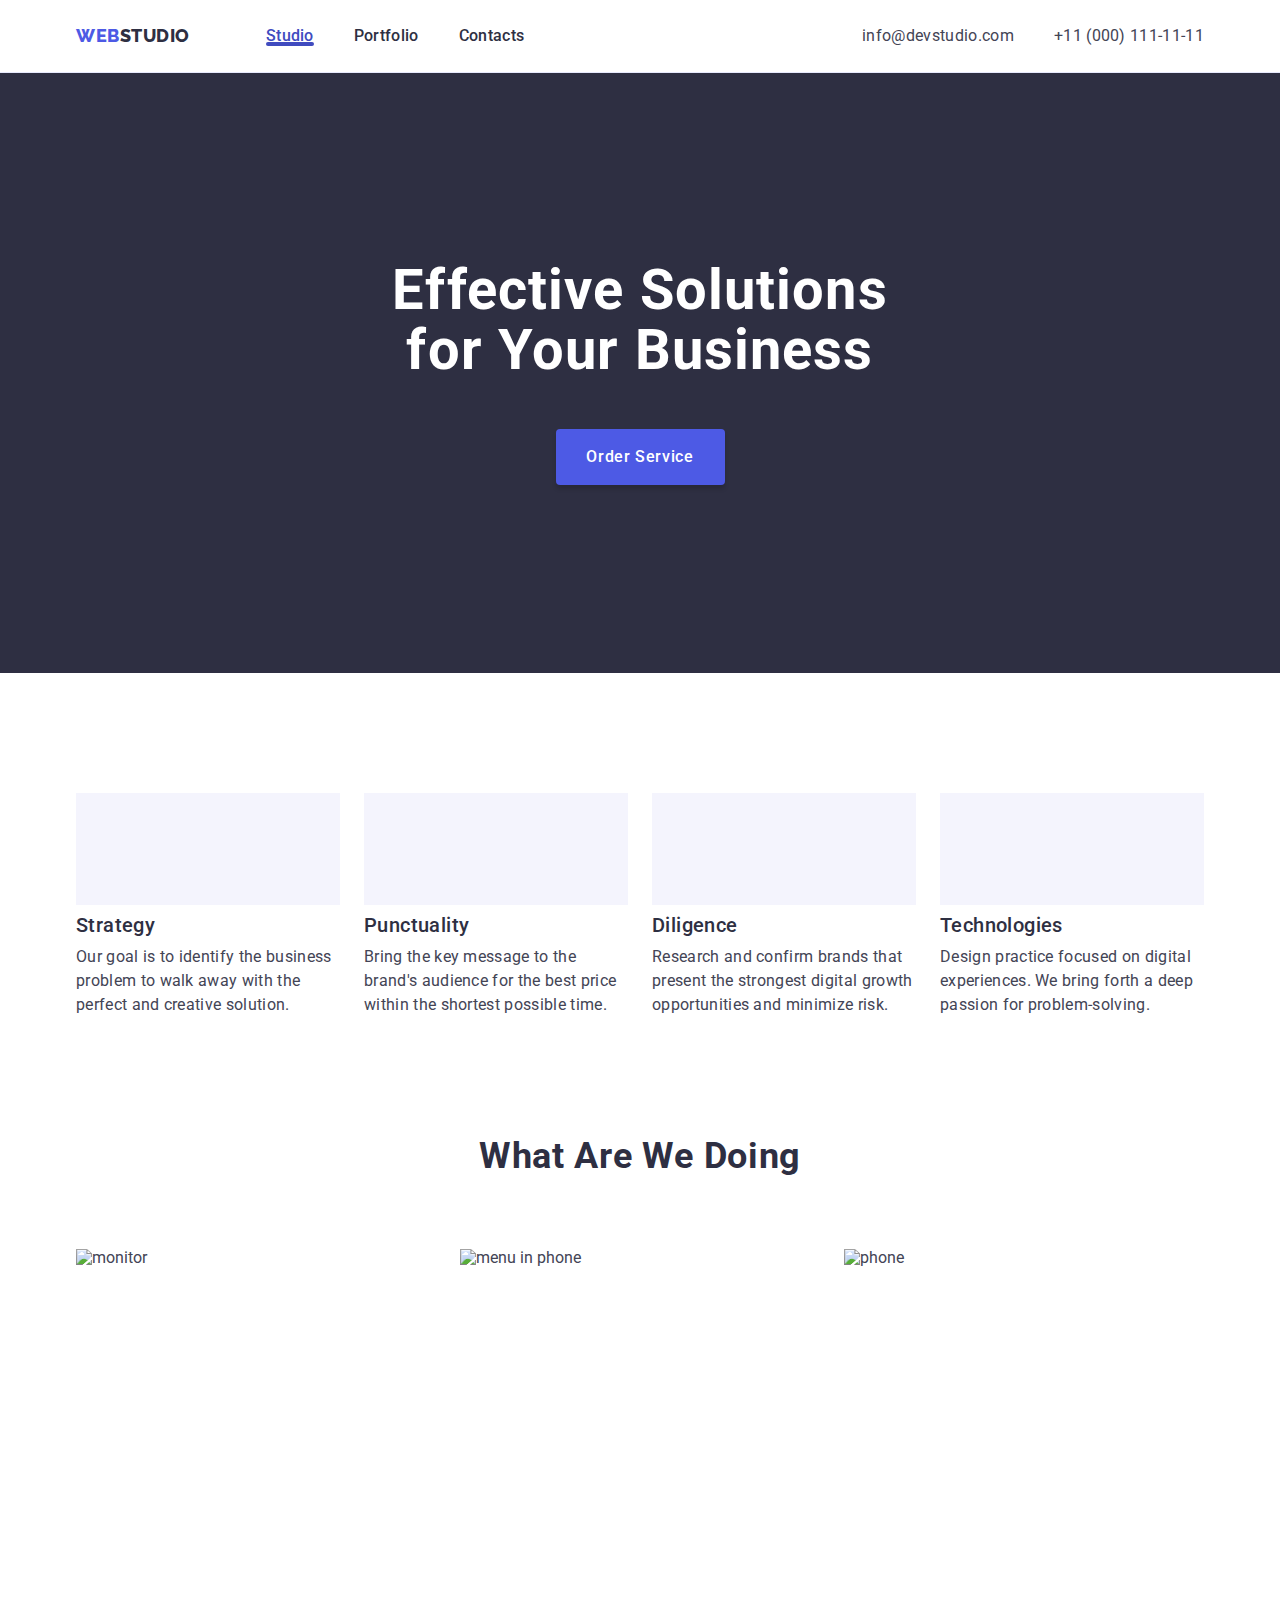
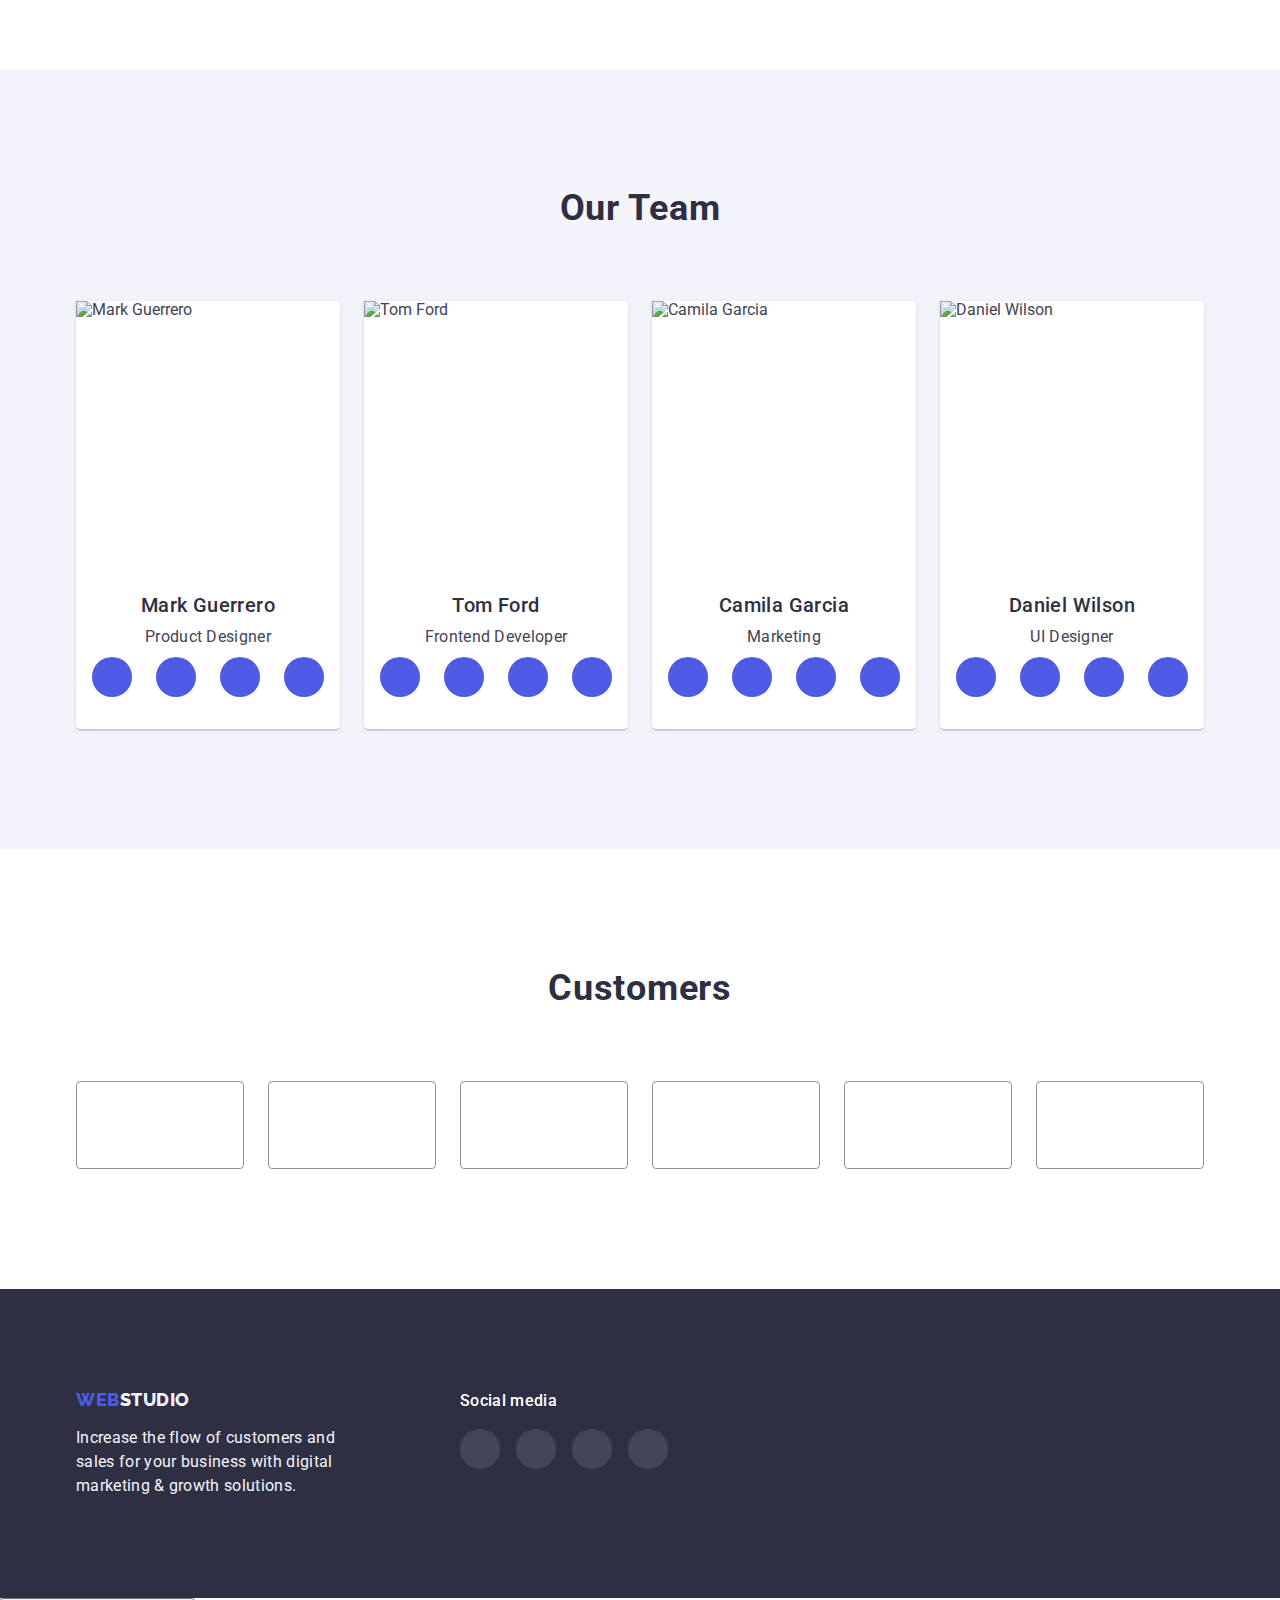
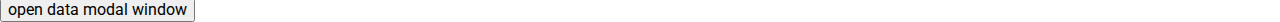
==== index.html @ 48f67e91 "div" ====
<!DOCTYPE html>
<html lang="en">
  <head>
    <meta charset="UTF-8" />
    <meta http-equiv="X-UA-Compatible" content="IE=edge" />
    <meta name="viewport" content="width=device-width, initial-scale=1.0" />
    <title>WebStudio</title>

    <link rel="preconnect" href="https://fonts.googleapis.com" />
    <link rel="preconnect" href="https://fonts.gstatic.com" crossorigin />
    <link
      href="https://fonts.googleapis.com/css2?family=Raleway:wght@800&family=Roboto:wght@400;500;700;900&display=swap"
      rel="stylesheet"
    />

    <link
      rel="stylesheet"
      href="https://cdnjs.cloudflare.com/ajax/libs/modern-normalize/2.0.0/modern-normalize.min.css"
      integrity="sha512-Y0MM+V6ymRKN2zStTqzQ227DWhhp4Mzdo6gnlRnuaNCbc+YN/ZH0sBCLTM4M0oSy9c9VKiCvd4Jk44aCLrNS5Q=="
      crossorigin="anonymous"
      referrerpolicy="no-referrer"
    />

    <link rel="stylesheet" href="./css/styles.css" />
  </head>
  <body>
    <header class="header">
      <div class="container header-container">
        <nav class="header-nav">
          <a class="logo link" href="./index.html">
            Web<span class="logo-span">Studio</span></a
          >
          <ul class="header-nav-list list">
            <li class="header-nav-items">
              <a
                class="header-nav-link link-items active-menu"
                href="./index.html"
                >Studio</a
              >
            </li>
            <li class="header-nav-items">
              <a class="header-nav-link link-items" href="./portfolio.html"
                >Portfolio</a
              >
            </li>
            <li class="header-nav-items">
              <a class="header-nav-link link-items" href="">Contacts</a>
            </li>
          </ul>
        </nav>
        <address class="header-contact">
          <ul class="header-contact-list list">
            <li class="header-contact-item">
              <a
                class="header-contact-link link-items"
                href="mailto:info@devstudio.com"
                >info@devstudio.com</a
              >
            </li>
            <li class="header-contact-items">
              <a class="header-contact-link link-items" href="tel:+110001111111"
                >+11 (000) 111-11-11</a
              >
            </li>
          </ul>
        </address>
      </div>
    </header>
    <main>
      <!-- Hero image -->

      <section class="hero">
        <div class="container hero-container">
          <h1 class="hero-title">Effective Solutions for Your Business</h1>
          <button class="hero-button button" data-modal-open type="button">
            Order Service
          </button>
        </div>
      </section>

      <!-- 1-t section -->

      <section class="technology section">
        <div class="container">
          <h2 class="visually-hidden">approach</h2>
          <ul class="technology-list list">
            <li class="technology-list-items">
              <div class="technology-block-icon">
                <svg class="technology-icon" width="64" height="64">
                  <use href="./images/icons.svg#icon-antenna-1"></use>
                </svg>
              </div>
              <h3 class="technology-items-name">Strategy</h3>
              <p class="technology-items-content">
                Our goal is to identify the business problem to walk away with
                the perfect and creative solution.
              </p>
            </li>
            <li class="technology-list-items list">
              <div class="technology-block-icon">
                <svg class="technology-icon" width="64" height="64">
                  <use href="./images/icons.svg#icon-clock-1"></use>
                </svg>
              </div>
              <h3 class="technology-items-name">Punctuality</h3>
              <p class="technology-items-content">
                Bring the key message to the brand's audience for the best price
                within the shortest possible time.
              </p>
            </li>
            <li class="technology-list-items list">
              <div class="technology-block-icon">
                <svg class="technology-icon" width="64" height="64">
                  <use href="./images/icons.svg#icon-diagram-1"></use>
                </svg>
              </div>
              <h3 class="technology-items-name">Diligence</h3>
              <p class="technology-items-content">
                Research and confirm brands that present the strongest digital
                growth opportunities and minimize risk.
              </p>
            </li>
            <li class="technology-list-items list">
              <div class="technology-block-icon">
                <svg class="technology-icon" width="64" height="64">
                  <use href="./images/icons.svg#icon-astronaut-1"></use>
                </svg>
              </div>
              <h3 class="technology-items-name">Technologies</h3>
              <p class="technology-items-content">
                Design practice focused on digital experiences. We bring forth a
                deep passion for problem-solving.
              </p>
            </li>
          </ul>
        </div>
      </section>

      <!-- 2-d Section -->

      <section class="product section">
        <div class="container">
          <h2 class="product-title">What are we doing</h2>
          <ul class="product-list list">
            <li class="product-list-items">
              <img
                class="product-images"
                src="./images/goals/monitor.jpg"
                alt="monitor"
                width="360"
                height="300"
              />
            </li>
            <li class="product-list-items">
              <img
                class="product-images"
                src="./images/goals/hand.jpg"
                alt="menu in phone"
                width="360"
                height="300"
              />
            </li>
            <li class="product-list-items">
              <img
                class="product-images"
                src="./images/goals/telefon.jpg"
                alt="phone"
                width="360"
                height="300"
              />
            </li>
          </ul>
        </div>
      </section>

      <!-- 3-d Section -->

      <section class="team section">
        <div class="container">
          <h2 class="team-title">Our Team</h2>
          <ul class="team-list list">
            <li class="team-list-items">
              <img
                class="team-item-photo"
                src="./images/team/mark.jpg"
                alt="Mark Guerrero"
              />
              <div class="team-item-wrap">
                <h3 class="team-person-name">Mark Guerrero</h3>
                <p class="team-person-job">Product Designer</p>
                <ul class="team-soc-list list">
                  <li class="team-soc-item">
                    <a class="team-soc-link link" href>
                      <svg class="team-soc-icon" width="16" height="16">
                        <use href="./images/icons.svg#icon-instagram"></use>
                      </svg>
                    </a>
                  </li>
                  <li class="team-soc-item">
                    <a class="team-soc-link link" href
                      ><svg class="team-soc-icon" width="16" height="16">
                        <use href="./images/icons.svg#icon-twitter"></use>
                      </svg>
                    </a>
                  </li>
                  <li class="team-soc-item">
                    <a class="team-soc-link link" href
                      ><svg class="team-soc-icon" width="16" height="16">
                        <use href="./images/icons.svg#icon-facebook"></use>
                      </svg>
                    </a>
                  </li>
                  <li class="team-soc-item">
                    <a class="team-soc-link link" href
                      ><svg class="team-soc-icon" width="16" height="16">
                        <use href="./images/icons.svg#icon-linkedin2"></use>
                      </svg>
                    </a>
                  </li>
                </ul>
              </div>
            </li>
            <li class="team-list-items">
              <img
                class="team-item-photo"
                src="./images/team/tom.jpg"
                alt="Tom Ford"
              />
              <div class="team-item-wrap">
                <h3 class="team-person-name">Tom Ford</h3>
                <p class="team-person-job">Frontend Developer</p>
                <ul class="team-soc-list list">
                  <li class="team-soc-item">
                    <a class="team-soc-link link" href>
                      <svg class="team-soc-icon" width="16" height="16">
                        <use href="./images/icons.svg#icon-instagram"></use>
                      </svg>
                    </a>
                  </li>
                  <li class="team-soc-item">
                    <a class="team-soc-link link" href
                      ><svg class="team-soc-icon" width="16" height="16">
                        <use href="./images/icons.svg#icon-twitter"></use>
                      </svg>
                    </a>
                  </li>
                  <li class="team-soc-item">
                    <a class="team-soc-link link" href
                      ><svg class="team-soc-icon" width="16" height="16">
                        <use href="./images/icons.svg#icon-facebook"></use>
                      </svg>
                    </a>
                  </li>
                  <li class="team-soc-item">
                    <a class="team-soc-link link" href
                      ><svg class="team-soc-icon" width="16" height="16">
                        <use href="./images/icons.svg#icon-linkedin2"></use>
                      </svg>
                    </a>
                  </li>
                </ul>
              </div>
            </li>
            <li class="team-list-items">
              <img
                class="team-item-photo"
                src="./images/team/camila.jpg"
                alt="Camila Garcia"
              />
              <div class="team-item-wrap">
                <h3 class="team-person-name">Camila Garcia</h3>
                <p class="team-person-job">Marketing</p>
                <ul class="team-soc-list list">
                  <li class="team-soc-item">
                    <a class="team-soc-link link" href>
                      <svg class="team-soc-icon" width="16" height="16">
                        <use href="./images/icons.svg#icon-instagram"></use>
                      </svg>
                    </a>
                  </li>
                  <li class="team-soc-item">
                    <a class="team-soc-link link" href
                      ><svg class="team-soc-icon" width="16" height="16">
                        <use href="./images/icons.svg#icon-twitter"></use>
                      </svg>
                    </a>
                  </li>
                  <li class="team-soc-item">
                    <a class="team-soc-link link" href
                      ><svg class="team-soc-icon" width="16" height="16">
                        <use href="./images/icons.svg#icon-facebook"></use>
                      </svg>
                    </a>
                  </li>
                  <li class="team-soc-item">
                    <a class="team-soc-link link" href
                      ><svg class="team-soc-icon" width="16" height="16">
                        <use href="./images/icons.svg#icon-linkedin2"></use>
                      </svg>
                    </a>
                  </li>
                </ul>
              </div>
            </li>
            <li class="team-list-items">
              <img
                class="team-item-photo"
                src="./images/team/daniel.jpg"
                alt="Daniel Wilson"
                width="264"
              />
              <div class="team-item-wrap">
                <h3 class="team-person-name">Daniel Wilson</h3>
                <p class="team-person-job">UI Designer</p>
                <ul class="team-soc-list list">
                  <li class="team-soc-item">
                    <a class="team-soc-link link" href>
                      <svg class="team-soc-icon" width="16" height="16">
                        <use href="./images/icons.svg#icon-instagram"></use>
                      </svg>
                    </a>
                  </li>
                  <li class="team-soc-item">
                    <a class="team-soc-link link" href
                      ><svg class="team-soc-icon" width="16" height="16">
                        <use href="./images/icons.svg#icon-twitter"></use>
                      </svg>
                    </a>
                  </li>
                  <li class="team-soc-item">
                    <a class="team-soc-link link" href
                      ><svg class="team-soc-icon" width="16" height="16">
                        <use href="./images/icons.svg#icon-facebook"></use>
                      </svg>
                    </a>
                  </li>
                  <li class="team-soc-item">
                    <a class="team-soc-link link" href
                      ><svg class="team-soc-icon" width="16" height="16">
                        <use href="./images/icons.svg#icon-linkedin2"></use>
                      </svg>
                    </a>
                  </li>
                </ul>
              </div>
            </li>
          </ul>
        </div>
      </section>

      <section class="customers section">
        <div class="container">
          <h2 class="customers-tittle">Customers</h2>
          <ul class="customers-list list">
            <li class="customers-item">
              <a class="customers-link link-items" href="">
                <svg class="customers-icon" height="56" width="104">
                  <use href="./images/icons.svg#icon-Client-1"></use>
                </svg>
              </a>
            </li>
            <li class="customers-item">
              <a class="customers-link link-items" href="">
                <svg class="customers-icon" height="56" width="104">
                  <use href="./images/icons.svg#icon-Client-2"></use>
                </svg>
              </a>
            </li>
            <li class="customers-item">
              <a class="customers-link link-items" href="">
                <svg class="customers-icon" height="56" width="104">
                  <use href="./images/icons.svg#icon-Client-3"></use>
                </svg>
              </a>
            </li>
            <li class="customers-item">
              <a class="customers-link link-items" href="">
                <svg class="customers-icon" height="56" width="104">
                  <use href="./images/icons.svg#icon-Client-4"></use>
                </svg>
              </a>
            </li>
            <li class="customers-item">
              <a class="customers-link link-items" href="">
                <svg class="customers-icon" height="56" width="104">
                  <use href="./images/icons.svg#icon-Client-5"></use>
                </svg>
              </a>
            </li>
            <li class="customers-item">
              <a class="customers-link link-items" href="">
                <svg class="customers-icon" height="56" width="104">
                  <use href="./images/icons.svg#icon-Client-6"></use>
                </svg>
              </a>
            </li>
          </ul>
        </div>
      </section>
    </main>

    <!-- 4-d Section -->

    <!-- Footer -->

    <footer class="footer">
      <div class="container footer-container">
        <div class="footer-leftside">
          <a class="logo-footer link" href="./index.html"
            >Web<span class="footer-span">Studio</span></a
          >
          <p class="footer-content">
            Increase the flow of customers and sales for your business with
            digital marketing & growth solutions.
          </p>
        </div>
        <div class="footer-wrap">
          <p class="footer-wrap-name">Social media</p>
          <ul class="footer-soc-list list">
            <li class="footer-soc-item">
              <a href="" class="footer-soc-link link">
                <svg class="footer-soc-icon" width="24" height="24">
                  <use href="./images/icons.svg#icon-instagram"></use>
                </svg>
              </a>
            </li>
            <li class="footer-soc-item">
              <a href="" class="footer-soc-link link">
                <svg class="footer-soc-icon" width="24" height="24">
                  <use href="./images/icons.svg#icon-twitter"></use>
                </svg>
              </a>
            </li>
            <li class="footer-soc-item">
              <a href="" class="footer-soc-link link">
                <svg class="footer-soc-icon" width="24" height="24">
                  <use href="./images/icons.svg#icon-facebook"></use>
                </svg>
              </a>
            </li>
            <li class="footer-soc-item">
              <a href="" class="footer-soc-link link">
                <svg class="footer-soc-icon" width="24" height="24">
                  <use href="./images/icons.svg#icon-linkedin2"></use>
                </svg>
              </a>
            </li>
          </ul>
        </div>
      </div>
    </footer>

    <!-- Modal Window -->
    <div>
      <button type="button">open data modal window</button>

      <div class="backdrop is-hidden" data-modal>
        <div class="modal">
          <button type="button" data-modal-close class="modal-button-close">
            <svg class="modal-button-close-icon" width="8" height="8">
              <use href="./images/icons.svg#icon-close"></use>
            </svg>
          </button>
        </div>
      </div>
    </div>

    <script src="./JS/modal.js"></script>
  </body>
</html>
---- css/styles.css ----
:root {
  --navy-blue: #2e2f42;
  --slate: #434455;
  --light-slate: #8e8f99;
  --white: #ffffff;
  --cornflower: #e7e9fc;
  --iris: #4d5ae5;
  --ocean: #404bbf;
  --cloud: #f4f4fd;
  --green: #31d0aa;
}

p,
h1,
h2,
h3,
h4,
h5,
h6 {
  margin: 0;
}

ul {
  margin: 0;
  padding-left: 0;
}

img {
  display: block;
}

body {
  font-family: "Roboto", sans-serif;
  color: var(--slate);
  background-color: var(--white);
}

.button {
  cursor: pointer;
}

.link,
.link-items {
  text-decoration: none;
}

.link-items:hover,
.link-items:focus {
  color: var(--ocean);
}

.list {
  list-style: none;
}

.container {
  width: 1158px;
  padding-left: 15px;
  padding-right: 15px;
  margin: 0 auto;
}

.section {
  padding-bottom: 120px;
  padding-top: 120px;
}

.visually-hidden {
  position: absolute;
  width: 1px;
  height: 1px;
  margin: -1px;
  border: 0;
  padding: 0;
  white-space: nowrap;
  clip-path: inset(100%);
  clip: rect(0 0 0 0);
  overflow: hidden;
}

/*-------------------------- Header --------------------------*/

.header {
  padding-top: 24px;
  padding-bottom: 24px;
  border-bottom: 1px solid var(--cornflower);
  box-shadow: 0px 2px 2px rgba(0, 0, 0, 0.25);
}

.header-container {
  display: flex;
}

.header-nav {
  display: flex;
  align-items: center;
  margin-right: auto;
}

.logo {
  font-family: "Raleway", sans-serif;
  font-weight: 800;
  font-size: 18px;
  line-height: 1.17;
  letter-spacing: 0.03em;
  text-transform: uppercase;
  color: var(--iris);
}

.logo-span {
  color: var(--navy-blue);
}

.header-nav-list {
  display: flex;
  gap: 40px;
  margin-left: 76px;
}

/* .header-nav-items {
} */

.header-nav-link {
  font-weight: 500;
  font-size: 16px;
  line-height: 1.5;
  letter-spacing: 0.02em;
  color: var(--navy-blue);
  transition: color 250ms cubic-bezier(0.4, 0, 0.2, 1);
}

.active-menu {
  position: relative;
  color: var(--ocean);
}

.active-menu::after {
  position: absolute;
  content: "";
  display: block;
  background-color: var(--ocean);
  width: 100%;
  height: 4px;
  bottom: -1px;
  border-radius: 2px;
  
}

.header-contact {
  font-style: normal;
}

.header-contact-list {
  display: flex;
  align-items: center;
  gap: 40px;
}

/* .header-contact-item {
} */

.header-contact-link {
  font-size: 16px;
  line-height: 1.5;
  letter-spacing: 0.02em;
  color: var(--slate);
  transition: color 250ms cubic-bezier(0.4, 0, 0.2, 1);
}

/*-------------------------- Hero image --------------------------*/

.hero {
  max-width: 1440px;
  text-align: center;
  background-color: var(--navy-blue);
  background-image: linear-gradient(rgba(46, 47, 66, 0.7),
      rgba(46, 47, 66, 0.7)),
    url(../images/portfolio/people-office\ 1\ background.jpg);
  background-position: center;
  background-repeat: no-repeat;
  background-size: cover;
  padding: 188px 0;
  margin: auto;
}

/* .hero-container {

} */

.hero-title {
  width: 496px;
  font-weight: 700;
  font-size: 56px;
  line-height: 1.07;
  text-align: center;
  letter-spacing: 0.02em;
  color: var(--white);
  margin: auto;
}

.hero-button {
  font-family: "Roboto", sans-serif;
  width: 169px;
  height: 56px;
  background-color: var(--iris);
  box-shadow: 0px 4px 4px rgba(0, 0, 0, 0.15);
  border-radius: 4px;
  margin-top: 48px;
  border: none;
  font-weight: 500;
  font-size: 16px;
  line-height: 1.5;
  letter-spacing: 0.04em;
  color: var(--white);
  transition: background-color 250ms cubic-bezier(0.4, 0, 0.2, 1);
 
}

.hero-button:focus,
.hero-button:hover {
  background-color: var(--ocean);
}

/*-------------------------- Technology list --------------------------*/

/* .technology {
} */

/* .technology-title{
 } */

.technology-block-icon {
  height: 112px;
  background-color: var(--cloud);
  display: flex;
  align-items: center;
  justify-content: center;
  margin-bottom: 8px;
}

/* .technology-icon {
} */

.technology-list {
  display: flex;
  align-items: center;
  gap: 24px;
}

.technology-list-items {
  width: calc((100% - 72px) / 4);
}

.technology-items-name {
  font-weight: 500;
  font-size: 20px;
  line-height: 1.2;
  letter-spacing: 0.02em;
  color: var(--navy-blue);
  margin-bottom: 8px;
}

.technology-items-content {
  font-size: 16px;
  line-height: 1.5;
  letter-spacing: 0.02em;
  color: var(--slate);
}

/*-------------------------- Product list ---------------------------*/

.product {
  padding-top: 0;
}

.product-title {
  font-weight: 700;
  font-size: 36px;
  line-height: 1.11;
  text-align: center;
  letter-spacing: 0.02em;
  text-transform: capitalize;
  color: var(--navy-blue);
  margin-bottom: 72px;
}

.product-list {
  display: flex;
  align-items: center;
  gap: 24px;
}

/* .product-list-items {
} */

/* .product-images {
} */

/*-------------------------- Team --------------------------*/

.team {
  background: var(--cloud);
}

.team-title {
  font-weight: 700;
  font-size: 36px;
  line-height: 1.11;
  text-align: center;
  letter-spacing: 0.02em;
  text-transform: capitalize;
  color: var(--navy-blue);
  margin-bottom: 72px;
}

.team-list {
  display: flex;
  gap: 24px;
}

.team-list-items {
  background: var(--white);
  box-shadow: 0px 1px 6px rgba(46, 47, 66, 0.08),
    0px 1px 1px rgba(46, 47, 66, 0.16), 0px 2px 1px rgba(46, 47, 66, 0.08);
  border-radius: 0px 0px 4px 4px;
  width: calc((100% - 72px) / 4);
  padding-bottom: 32px;
}

.team-item-photo {
  width: 264px;
  height: 260px;
  margin-bottom: 32px;
}

/* .team-item-wrap {
} */

.team-person-name {
  font-weight: 500;
  font-size: 20px;
  line-height: 1.2;
  text-align: center;
  letter-spacing: 0.02em;
  color: var(--navy-blue);
  margin-bottom: 8px;
}

.team-person-job {
  font-weight: 400;
  font-size: 16px;
  line-height: 1.5;
  text-align: center;
  letter-spacing: 0.02em;
  color: var(--slate);
  margin-bottom: 8px;
}

.team-soc-list {
  display: flex;
  justify-content: center;
  gap: 24px;
}

.team-soc-item {
  width: 40px;
  height: 40px;
}

.team-soc-link {
  width: 100%;
  height: 100%;
  border-radius: 50%;
  background-color: var(--iris);
  display: flex;
  align-items: center;
  justify-content: center;
  transition: background-color 250ms cubic-bezier(0.4, 0, 0.2, 1);
}

.team-soc-link:hover,
.team-soc-link:focus {
  background-color: var(--ocean);
}

.team-soc-icon {
  fill: var(--cloud);
}

/*-------------------------- Customers --------------------------*/

/* .customers {
} */

.customers-tittle {
  font-weight: 700;
  font-size: 36px;
  line-height: 1.11;
  text-align: center;
  letter-spacing: 0.02em;
  color: var(--navy-blue);
  margin-bottom: 72px;
}

.customers-list {
  display: flex;
  justify-content: center;
  margin: auto;
  gap: 24px;
  width: calc((100% - 120px) / 6);

  
}

.customers-item {
  min-width: 168px;
  min-height: 88px;
  width: calc((100% - 120px) / 6);
  transition: border-color 250ms cubic-bezier(0.4, 0, 0.2, 1);
}

.customers-link {
  width: 100%;
  height: 100%;
  display: flex;
  align-items: center;
  justify-content: center;
  color: var(--light-slate);
  border: 1px solid var(--light-slate);
  border-radius: 4px;
  transition: border-color 250ms cubic-bezier(0.4, 0, 0.2, 1),
    color 250ms cubic-bezier(0.4, 0, 0.2, 1)
}

.customers-icon {
  fill: currentColor;
}

.customers-link:hover,
.customers-link:focus {
  color: var(--ocean);
  border-color: var(--ocean);
}

/*-------------------------- Footer --------------------------*/

.footer {
  background: var(--navy-blue);
  padding-top: 100px;
  padding-bottom: 100px;
}

.footer-container {
  display: flex;
}

.logo-footer {
  font-family: "Raleway", sans-serif;
  font-weight: 800;
  font-size: 18px;
  line-height: 1.17;
  align-items: center;
  letter-spacing: 0.03em;
  color: var(--iris);
  text-transform: uppercase;
}

.footer-span {
  color: var(--cloud);
}

.footer-content {
  max-width: 264px;
  font-size: 16px;
  line-height: 1.5;
  letter-spacing: 0.02em;
  color: var(--cloud);
  margin-top: 16px;
}

.footer-wrap {
  margin-left: 120px;
}

.footer-wrap-name {
  font-weight: 500;
  line-height: 1.5;
  letter-spacing: 0.02em;
  color: var(--white);
  margin-bottom: 16px;
}

.footer-soc-list {
  display: flex;
  justify-content: center;
  gap: 16px;
}

.footer-soc-item {
  width: 40px;
  height: 40px;
}

.footer-soc-link {
  width: 100%;
  height: 100%;
  border-radius: 50%;
  background-color: var(--slate);
  display: flex;
  align-items: center;
  justify-content: center;
  transition: background-color 250ms cubic-bezier(0.4, 0, 0.2, 1);
}

.footer-soc-link:hover,
.footer-soc-link:focus {
  background-color: var(--green);
}

.footer-soc-icon {
  fill: var(--cloud);
}

/*-------------------------- Portfolio page --------------------------*/

.portfolio {
  padding-top: 96px;
  padding-bottom: 120px;
}

.buttons-list {
  margin-bottom: 72px;
  display: flex;
  justify-content: center;
  gap: 24px;
}

.buttons-list-name:hover,
.buttons-list-name:focus {
  color: var(--white);
  background-color: var(--ocean);
  box-shadow: 0px 3px 1px rgba(0, 0, 0, 0.1), 0px 2px 1px rgba(0, 0, 0, 0.08),
    0px 2px 2px rgba(0, 0, 0, 0.12);
  border-color: transparent;
}

.buttons-list-name {
  font-family: "Roboto", sans-serif;
  font-weight: 500;
  font-size: 16px;
  line-height: 24px;
  text-align: center;
  letter-spacing: 0.04em;
  color: var(--iris);
  background: var(--cloud);
  border-radius: 4px;
  padding: 12px 24px;
  border: 1px solid var(--cornflower);
  transition: background-color 250ms cubic-bezier(0.4, 0, 0.2, 1),
    color 250ms cubic-bezier(0.4, 0, 0.2, 1),
    border-color 250ms cubic-bezier(0.4, 0, 0.2, 1),
    box-shadow 250ms cubic-bezier(0.4, 0, 0.2, 1);
}

/*-------------------------- Works list --------------------------*/

.works-list {
  display: flex;
  flex-wrap: wrap;
  gap: 48px 24px;
}

.works-list li {
  width: calc((100% - 48px) / 3);
}

.works-items {
  max-width: 360px;
}

.works-link {
  color: var(--navy-blue);
  display: block;
  transition: box-shadow 250ms cubic-bezier(0.4, 0, 0.2, 1);
}

.works-link:hover .works-images-text,
.works-link:focus .works-images-text {
  transform: translate(0);
}

.works-link:hover,
.works-link:focus {
  box-shadow: 0px 1px 6px rgba(46, 47, 66, 0.08),
    0px 1px 1px rgba(46, 47, 66, 0.16), 0px 2px 1px rgba(46, 47, 66, 0.08);
}

.works-image-box {
  position: relative;
  overflow: hidden;
}

.works-content-text {
  border: 1px solid var(--cornflower);
  border-top: none;
  padding: 32px 0 32px 16px;
}

/* .works-images {
} */

.works-image-name {
  font-weight: 500;
  font-size: 20px;
  line-height: 1.2;
  letter-spacing: 0.02em;
  color: var(--navy-blue);
  margin-bottom: 8px;
}

.works-images-text {
  display: block;
  position: absolute;
  top: 0;
  font-size: 16px;
  line-height: 1.5;
  letter-spacing: 0.02em;
  color: var(--cloud);
  background-color: var(--iris);
  width: 100%;
  height: 100%;
  padding: 40px 32px;
  transform: translateY(100%);
  transition: transform 250ms cubic-bezier(0.4, 0, 0.2, 1);
  
}

.works-image-content {
  font-size: 16px;
  line-height: 1.5;
  letter-spacing: 0.02em;
  color: var(--slate);
}

.backdrop {
  position: fixed;
  top: 0;
  left: 0;
  width: 100%;
  height: 100%;
  background-color: rgba(46, 47, 66, 0.4);
  transition: opacity 300ms linear, visibility 300ms linear;
}

.modal {
  width: 408px;
  min-height: 576px;
  background-color: var(--white);
  box-shadow: 0px 1px 1px rgba(0, 0, 0, 0.14), 0px 1px 3px rgba(0, 0, 0, 0.12),
    0px 2px 1px rgba(0, 0, 0, 0.2);
  border-radius: 4px;
  position: absolute;
  top: 50%;
  left: 50%;
  transform: translate(-50%, -50%) scale(1);
  transition: transform 300ms linear;
  padding: 24px;
}

.backdrop.is-hidden .modal {
  transform: translate(-50%, -50%) scale(0);
}

.modal-button-close {
  position: absolute;
  top: 24px;
  right: 24px;
  width: 24px;
  height: 24px;
  border: 1px solid rgba(0, 0, 0, 0.1);
  background-color: transparent;
  border-radius: 50%;
  display: block;
  margin-left: auto;
  cursor: pointer;
  transition: background-color 250ms cubic-bezier(0.4, 0, 0.2, 1),
    fill 250ms cubic-bezier(0.4, 0, 0.2, 1);
}

.modal-button-close:focus,
.modal-button-close:hover {
  background-color: var(--ocean);
  fill: var(--white);
}

.modal-button-close-icon {
  display: flex;
  align-items: center;
  justify-content: center;
  margin: auto;
  background-color: transparent;
}

.is-hidden {
  opacity: 0;
  visibility: hidden;
  pointer-events: none;
}
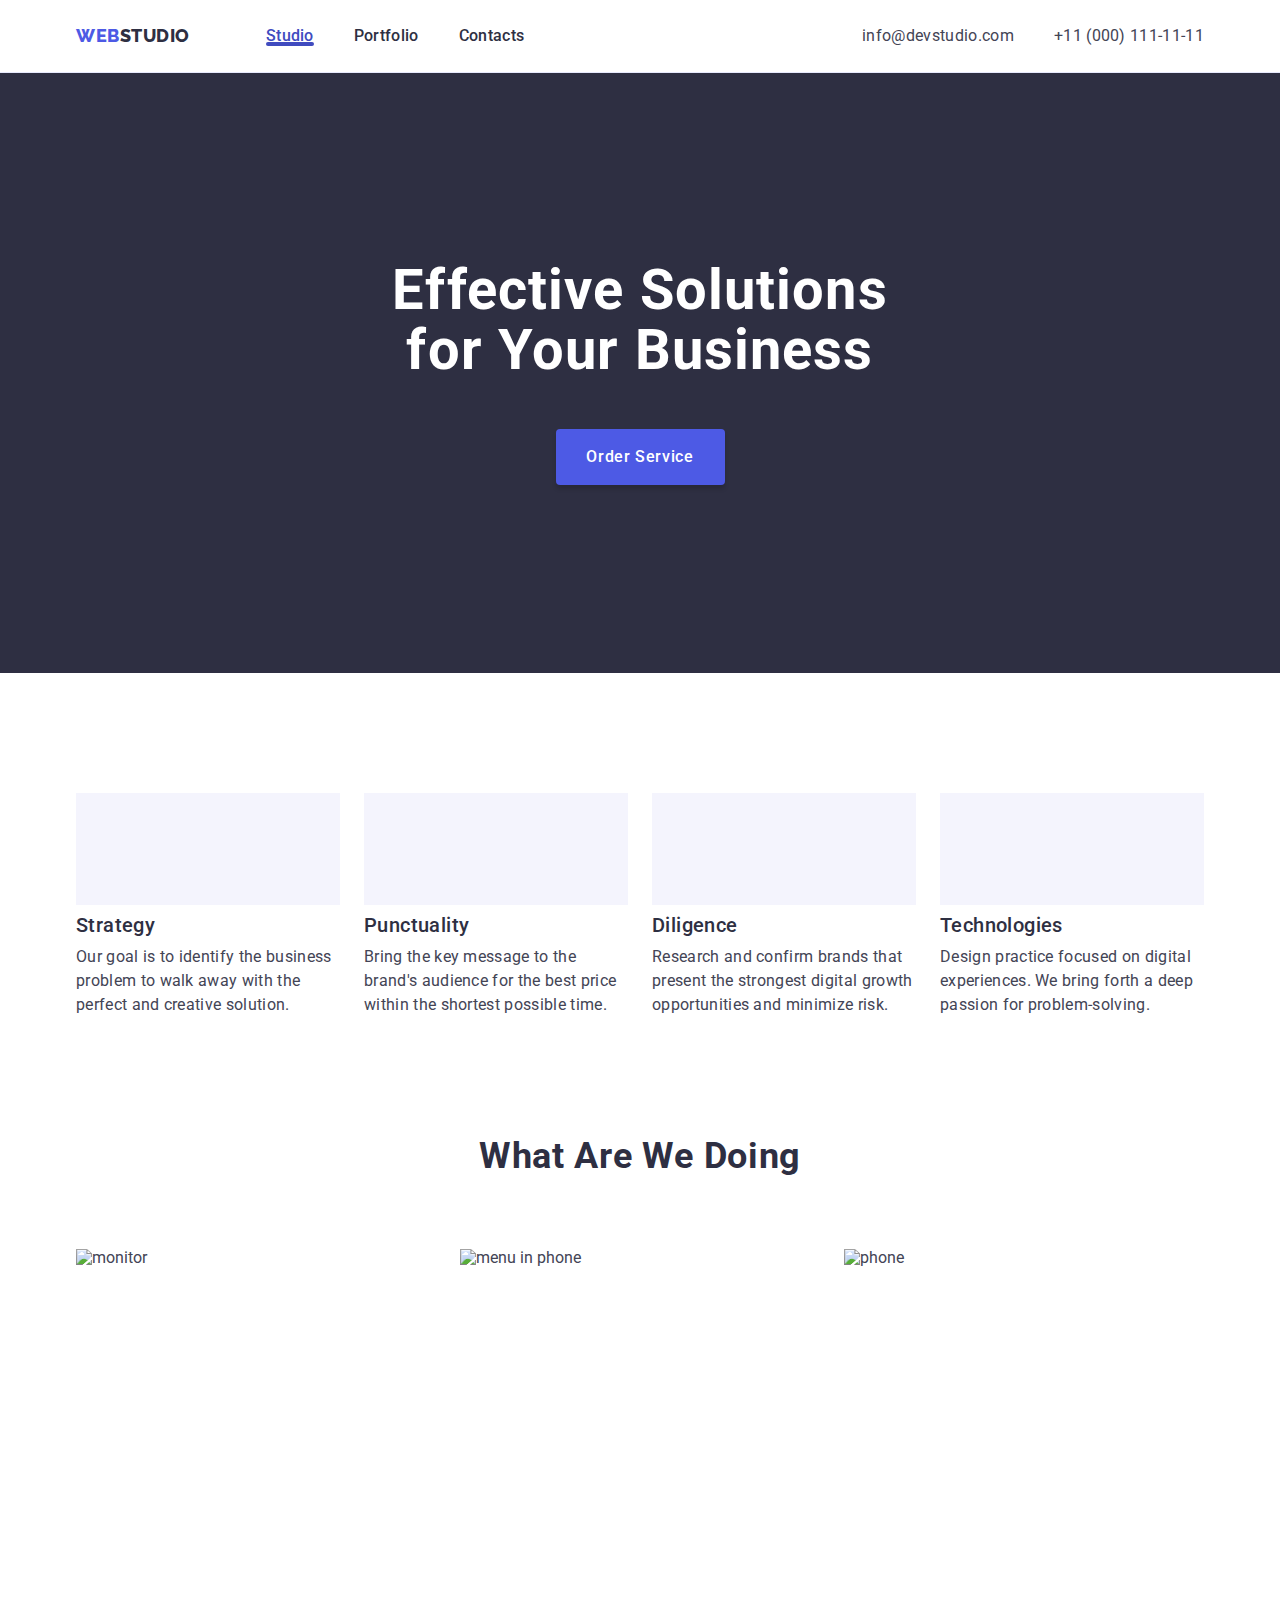
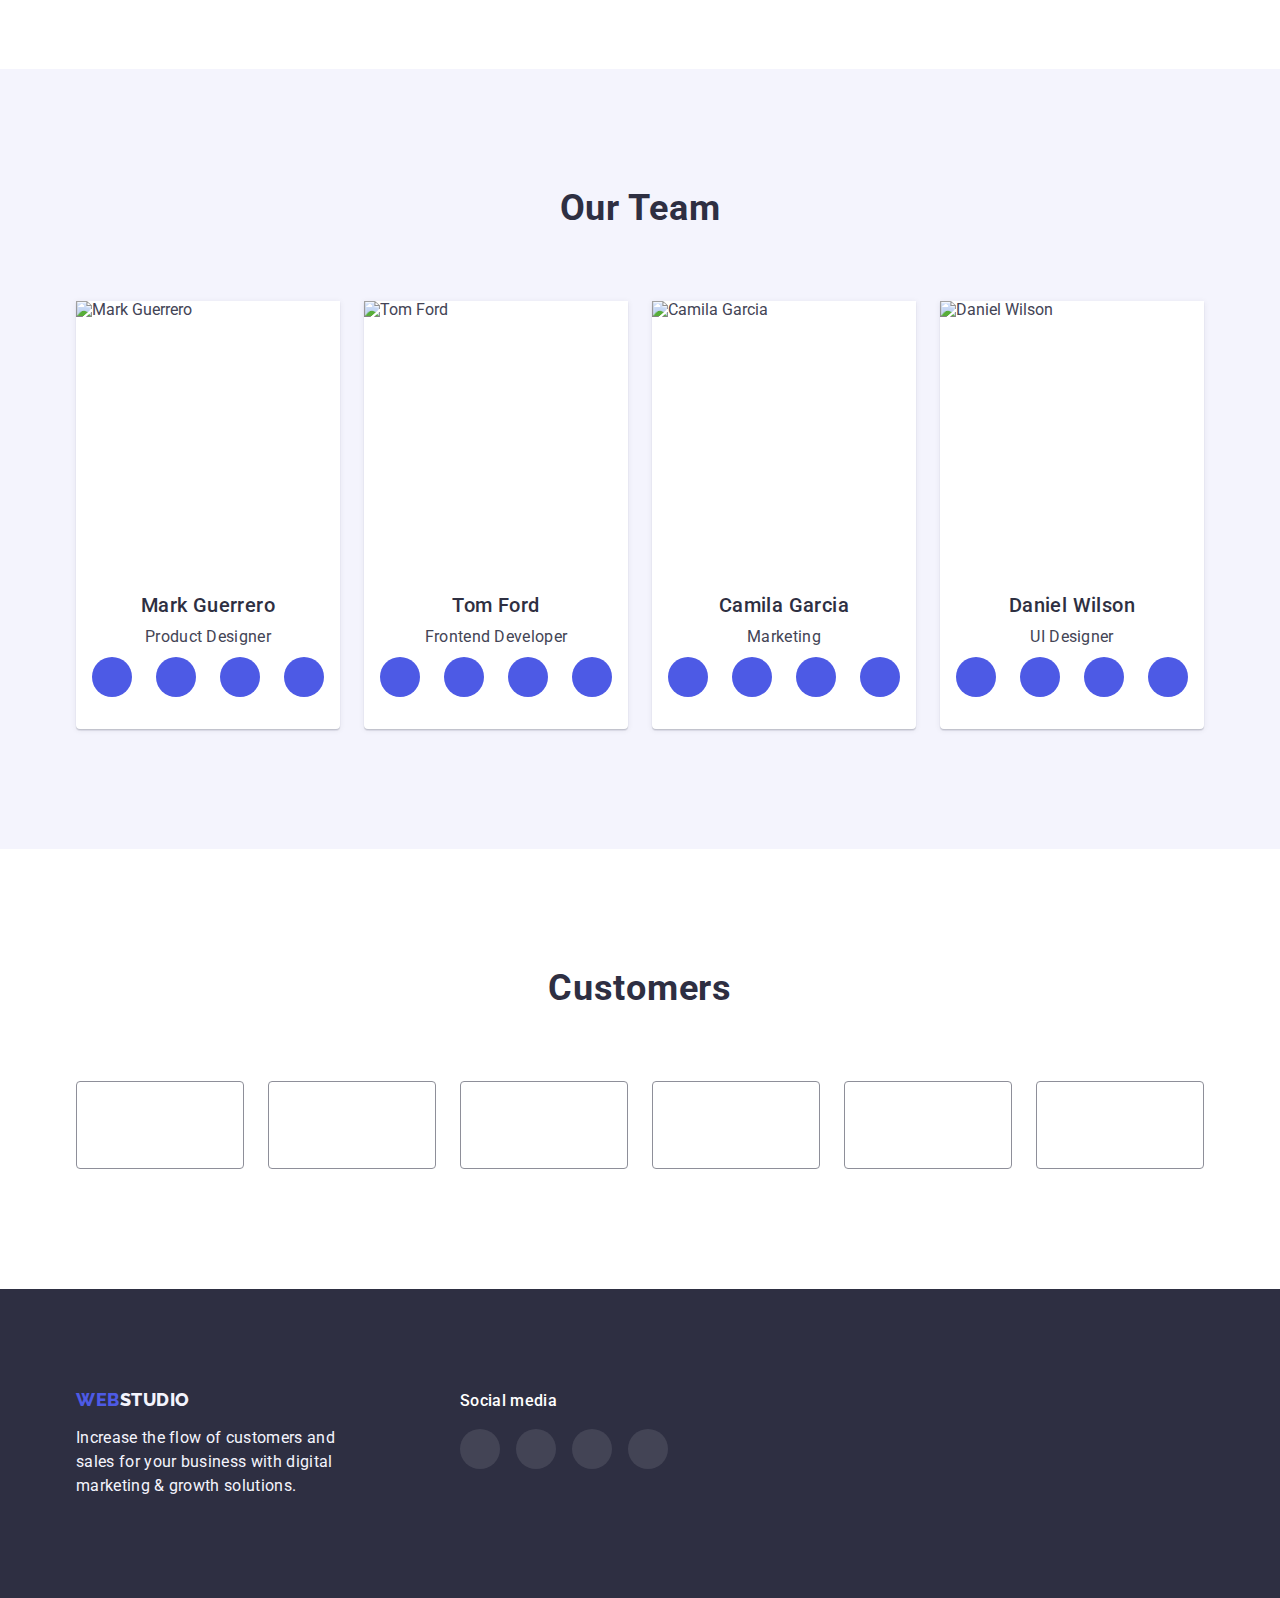
==== commit 447f7f52: "dddddd" ====
--- a/index.html
+++ b/index.html
@@ -451,20 +451,17 @@
     </footer>
 
     <!-- Modal Window -->
-    <div>
-      <button type="button">open data modal window</button>
-
-      <div class="backdrop is-hidden" data-modal>
-        <div class="modal">
-          <button type="button" data-modal-close class="modal-button-close">
-            <svg class="modal-button-close-icon" width="8" height="8">
-              <use href="./images/icons.svg#icon-close"></use>
-            </svg>
-          </button>
-        </div>
+
+    <div class="backdrop is-hidden" data-modal>
+      <div class="modal">
+        <button type="button" data-modal-close class="modal-button-close">
+          <svg class="modal-button-close-icon" width="8" height="8">
+            <use href="./images/icons.svg#icon-close"></use>
+          </svg>
+        </button>
+        <button type="button">open data modal window</button>
       </div>
     </div>
-
     <script src="./JS/modal.js"></script>
   </body>
 </html>
--- a/css/styles.css
+++ b/css/styles.css
@@ -666,6 +666,23 @@
   transition: transform 300ms linear;
   padding: 24px;
 }
+
+.modal-container{
+    position: absolute;
+      top: 24px;
+      right: 24px;
+      width: 24px;
+      height: 24px;
+      border: 1px solid rgba(0, 0, 0, 0.1);
+      background-color: transparent;
+      border-radius: 50%;
+      display: block;
+      margin-left: auto;
+      cursor: pointer;
+      transition: background-color 250ms cubic-bezier(0.4, 0, 0.2, 1),
+        fill 250ms cubic-bezier(0.4, 0, 0.2, 1);
+    }
+
 
 .backdrop.is-hidden .modal {
   transform: translate(-50%, -50%) scale(0);
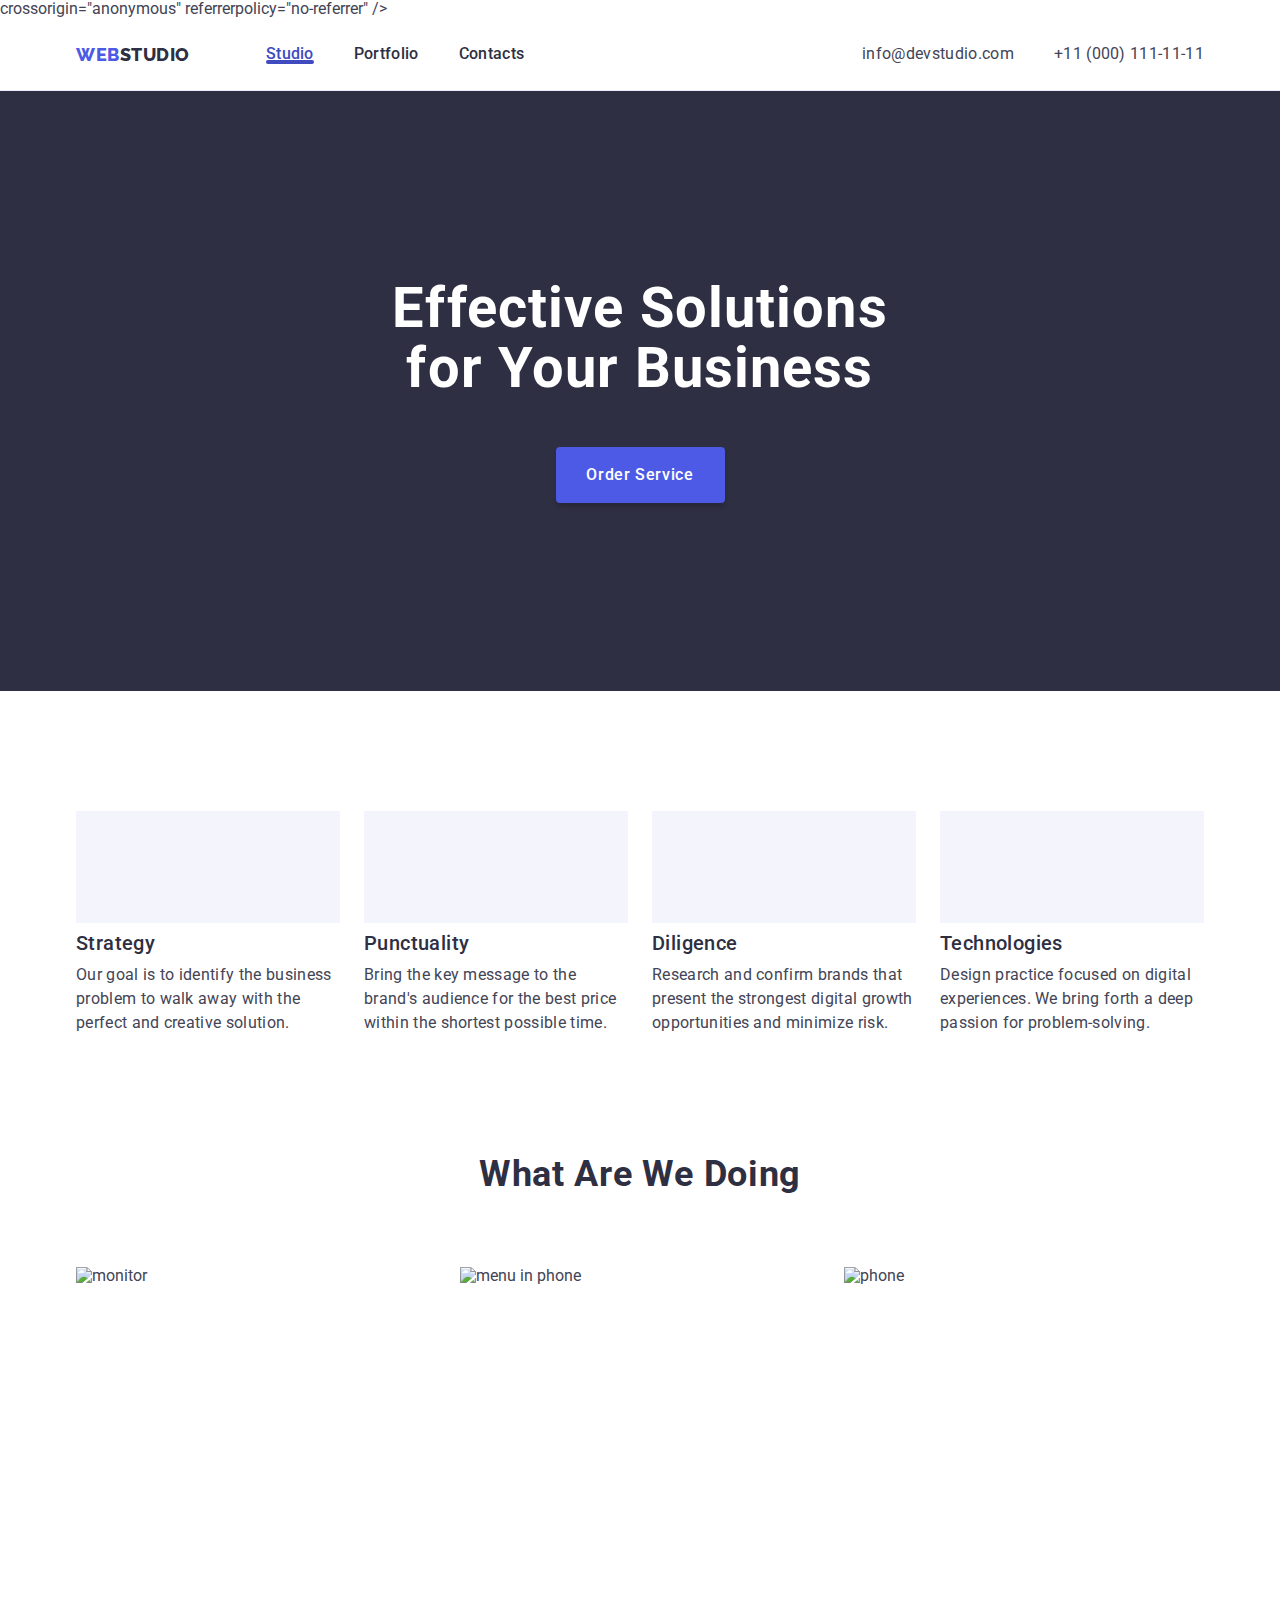
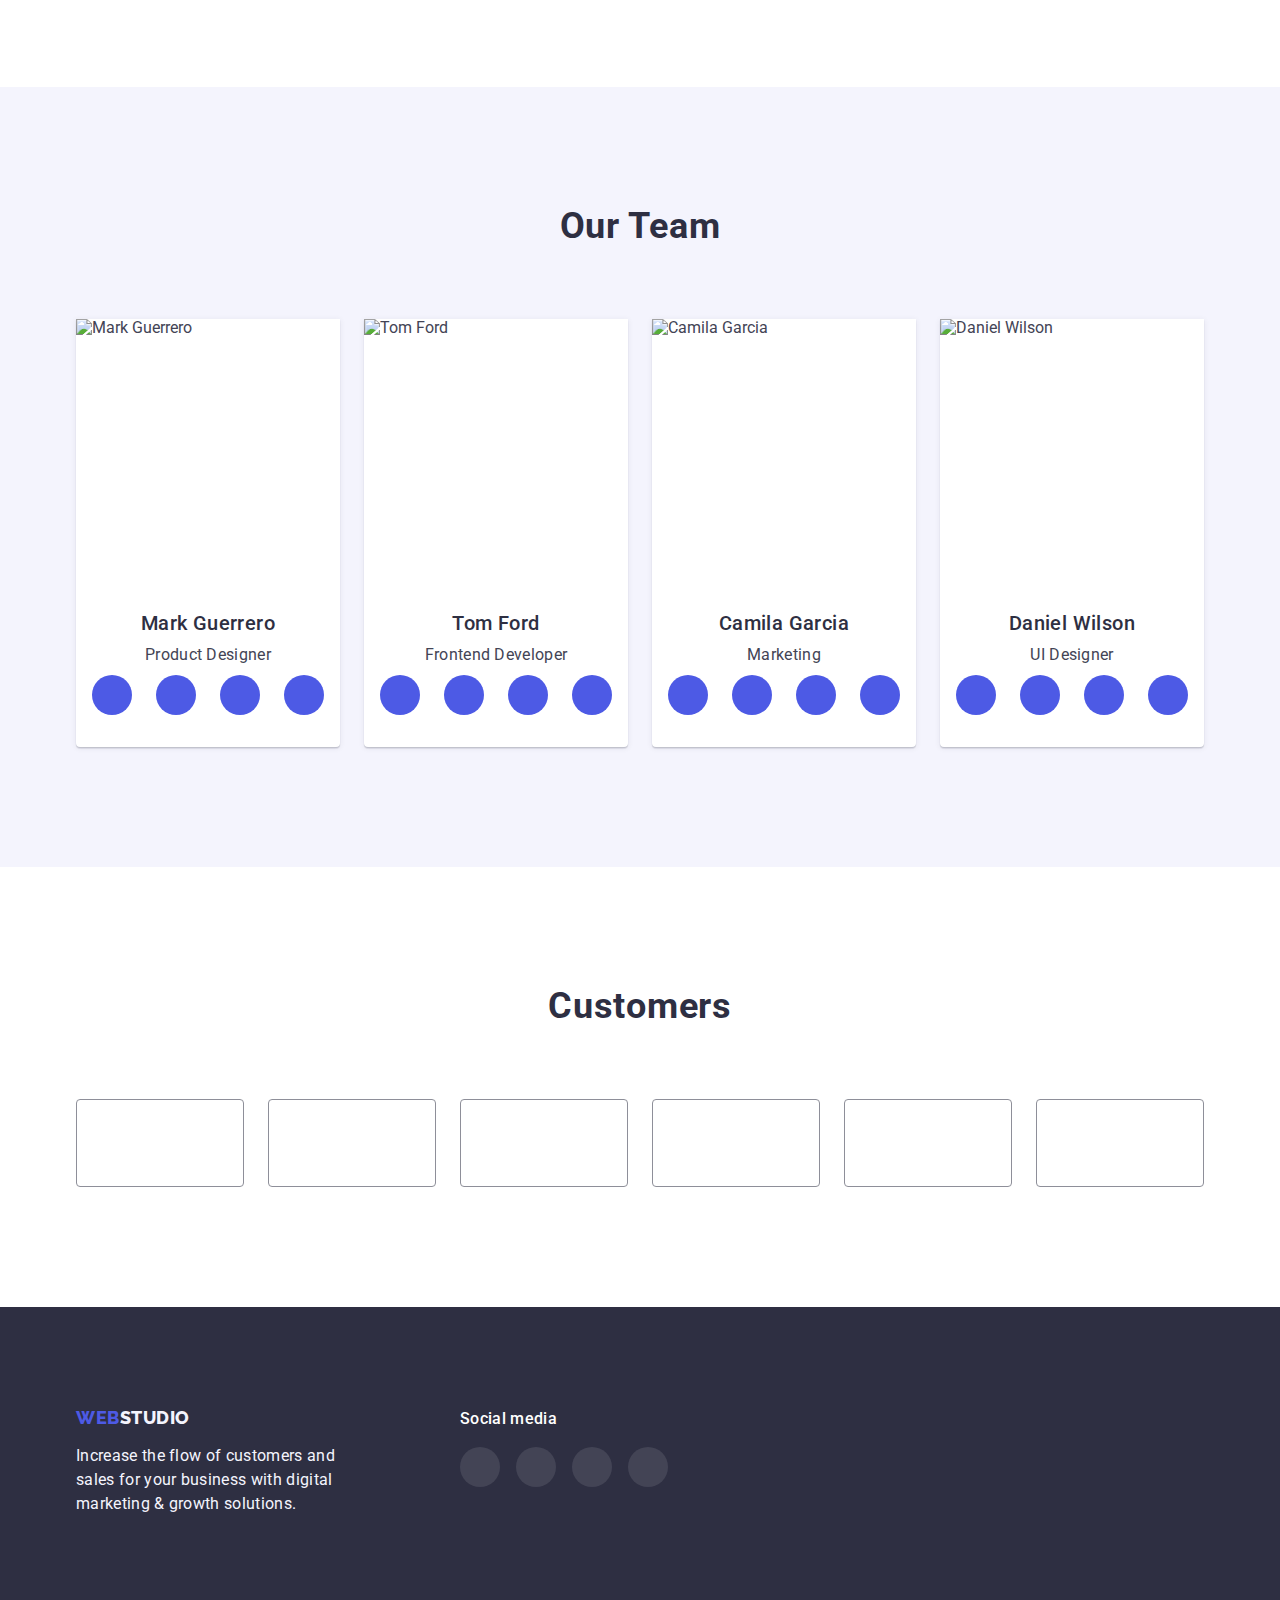
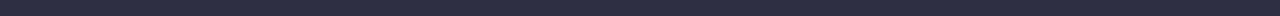
==== commit 4672d725: "вввввввв" ====
--- a/index.html
+++ b/index.html
@@ -16,10 +16,8 @@
     <link
       rel="stylesheet"
       href="https://cdnjs.cloudflare.com/ajax/libs/modern-normalize/2.0.0/modern-normalize.min.css"
-      integrity="sha512-Y0MM+V6ymRKN2zStTqzQ227DWhhp4Mzdo6gnlRnuaNCbc+YN/ZH0sBCLTM4M0oSy9c9VKiCvd4Jk44aCLrNS5Q=="
-      crossorigin="anonymous"
-      referrerpolicy="no-referrer"
     />
+    crossorigin="anonymous" referrerpolicy="no-referrer" />
 
     <link rel="stylesheet" href="./css/styles.css" />
   </head>
@@ -459,7 +457,6 @@
             <use href="./images/icons.svg#icon-close"></use>
           </svg>
         </button>
-        <button type="button">open data modal window</button>
       </div>
     </div>
     <script src="./JS/modal.js"></script>
--- a/css/styles.css
+++ b/css/styles.css
@@ -143,7 +143,6 @@
   height: 4px;
   bottom: -1px;
   border-radius: 2px;
-  
 }
 
 .header-contact {
@@ -173,8 +172,10 @@
   max-width: 1440px;
   text-align: center;
   background-color: var(--navy-blue);
-  background-image: linear-gradient(rgba(46, 47, 66, 0.7),
-      rgba(46, 47, 66, 0.7)),
+  background-image: linear-gradient(
+      rgba(46, 47, 66, 0.7),
+      rgba(46, 47, 66, 0.7)
+    ),
     url(../images/portfolio/people-office\ 1\ background.jpg);
   background-position: center;
   background-repeat: no-repeat;
@@ -213,7 +214,6 @@
   letter-spacing: 0.04em;
   color: var(--white);
   transition: background-color 250ms cubic-bezier(0.4, 0, 0.2, 1);
- 
 }
 
 .hero-button:focus,
@@ -408,8 +408,6 @@
   margin: auto;
   gap: 24px;
   width: calc((100% - 120px) / 6);
-
-  
 }
 
 .customers-item {
@@ -429,7 +427,7 @@
   border: 1px solid var(--light-slate);
   border-radius: 4px;
   transition: border-color 250ms cubic-bezier(0.4, 0, 0.2, 1),
-    color 250ms cubic-bezier(0.4, 0, 0.2, 1)
+    color 250ms cubic-bezier(0.4, 0, 0.2, 1);
 }
 
 .customers-icon {
@@ -586,7 +584,7 @@
 
 .works-link:hover .works-images-text,
 .works-link:focus .works-images-text {
-  transform: translate(0);
+  transform: translateY(0%);
 }
 
 .works-link:hover,
@@ -632,7 +630,6 @@
   padding: 40px 32px;
   transform: translateY(100%);
   transition: transform 250ms cubic-bezier(0.4, 0, 0.2, 1);
-  
 }
 
 .works-image-content {
@@ -643,52 +640,34 @@
 }
 
 .backdrop {
+  width: 100%;
+  height: 100%;
   position: fixed;
   top: 0;
   left: 0;
-  width: 100%;
-  height: 100%;
   background-color: rgba(46, 47, 66, 0.4);
-  transition: opacity 300ms linear, visibility 300ms linear;
+  transition: opacity 250ms cubic-bezier(0.4, 0, 0.2, 1),
+    visibility 250ms cubic-bezier(0.4, 0, 0.2, 1);
 }
 
 .modal {
+  padding: 72px 24px 24px 24px;
+  position: absolute;
+  margin-bottom: 8px;
+  top: 50%;
+  left: 50%;
+  min-height: 584px;
+  transform: translate(-50%, -50%) scale(1);
   width: 408px;
-  min-height: 576px;
-  background-color: var(--white);
+  height: 584px;
+  background: rgb(252, 252, 252);
   box-shadow: 0px 1px 1px rgba(0, 0, 0, 0.14), 0px 1px 3px rgba(0, 0, 0, 0.12),
     0px 2px 1px rgba(0, 0, 0, 0.2);
   border-radius: 4px;
-  position: absolute;
-  top: 50%;
-  left: 50%;
-  transform: translate(-50%, -50%) scale(1);
-  transition: transform 300ms linear;
-  padding: 24px;
-}
-
-.modal-container{
-    position: absolute;
-      top: 24px;
-      right: 24px;
-      width: 24px;
-      height: 24px;
-      border: 1px solid rgba(0, 0, 0, 0.1);
-      background-color: transparent;
-      border-radius: 50%;
-      display: block;
-      margin-left: auto;
-      cursor: pointer;
-      transition: background-color 250ms cubic-bezier(0.4, 0, 0.2, 1),
-        fill 250ms cubic-bezier(0.4, 0, 0.2, 1);
-    }
-
-
-.backdrop.is-hidden .modal {
-  transform: translate(-50%, -50%) scale(0);
-}
-
-.modal-button-close {
+  transition: transform 250ms cubic-bezier(0.4, 0, 0.2, 1);
+}
+
+.modal-container {
   position: absolute;
   top: 24px;
   right: 24px;
@@ -704,10 +683,37 @@
     fill 250ms cubic-bezier(0.4, 0, 0.2, 1);
 }
 
+.backdrop.is-hidden {
+  transform: translate(-50%, -50%) scale(0);
+  width: 100%;
+  transition: opacity 250ms cubic-bezier(0.4, 0, 0.2, 1),
+    visibility 250ms cubic-bezier(0.4, 0, 0.2, 1);
+}
+
+.modal-button-close {
+  position: absolute;
+  top: 24px;
+  right: 24px;
+  width: 24px;
+  height: 24px;
+  border: 1px solid rgba(0, 0, 0, 0.1);
+  border-radius: 50%;
+  margin-left: auto;
+  cursor: pointer;
+transition: background-color 250ms cubic-bezier(0.4, 0, 0.2, 1), border 250ms cubic-bezier(0.4, 0, 0.2, 1);
+  display: flex;
+  align-items: center;
+  justify-content: center;
+  background-color: var(--cornflower);
+  padding: 0;
+
+}
+
 .modal-button-close:focus,
 .modal-button-close:hover {
   background-color: var(--ocean);
   fill: var(--white);
+  border: none;
 }
 
 .modal-button-close-icon {
@@ -716,10 +722,11 @@
   justify-content: center;
   margin: auto;
   background-color: transparent;
+  transition: fill 250ms cubic-bezier(0.4, 0, 0.2, 1);
 }
 
 .is-hidden {
+  visibility: hidden;
   opacity: 0;
-  visibility: hidden;
   pointer-events: none;
-}+}
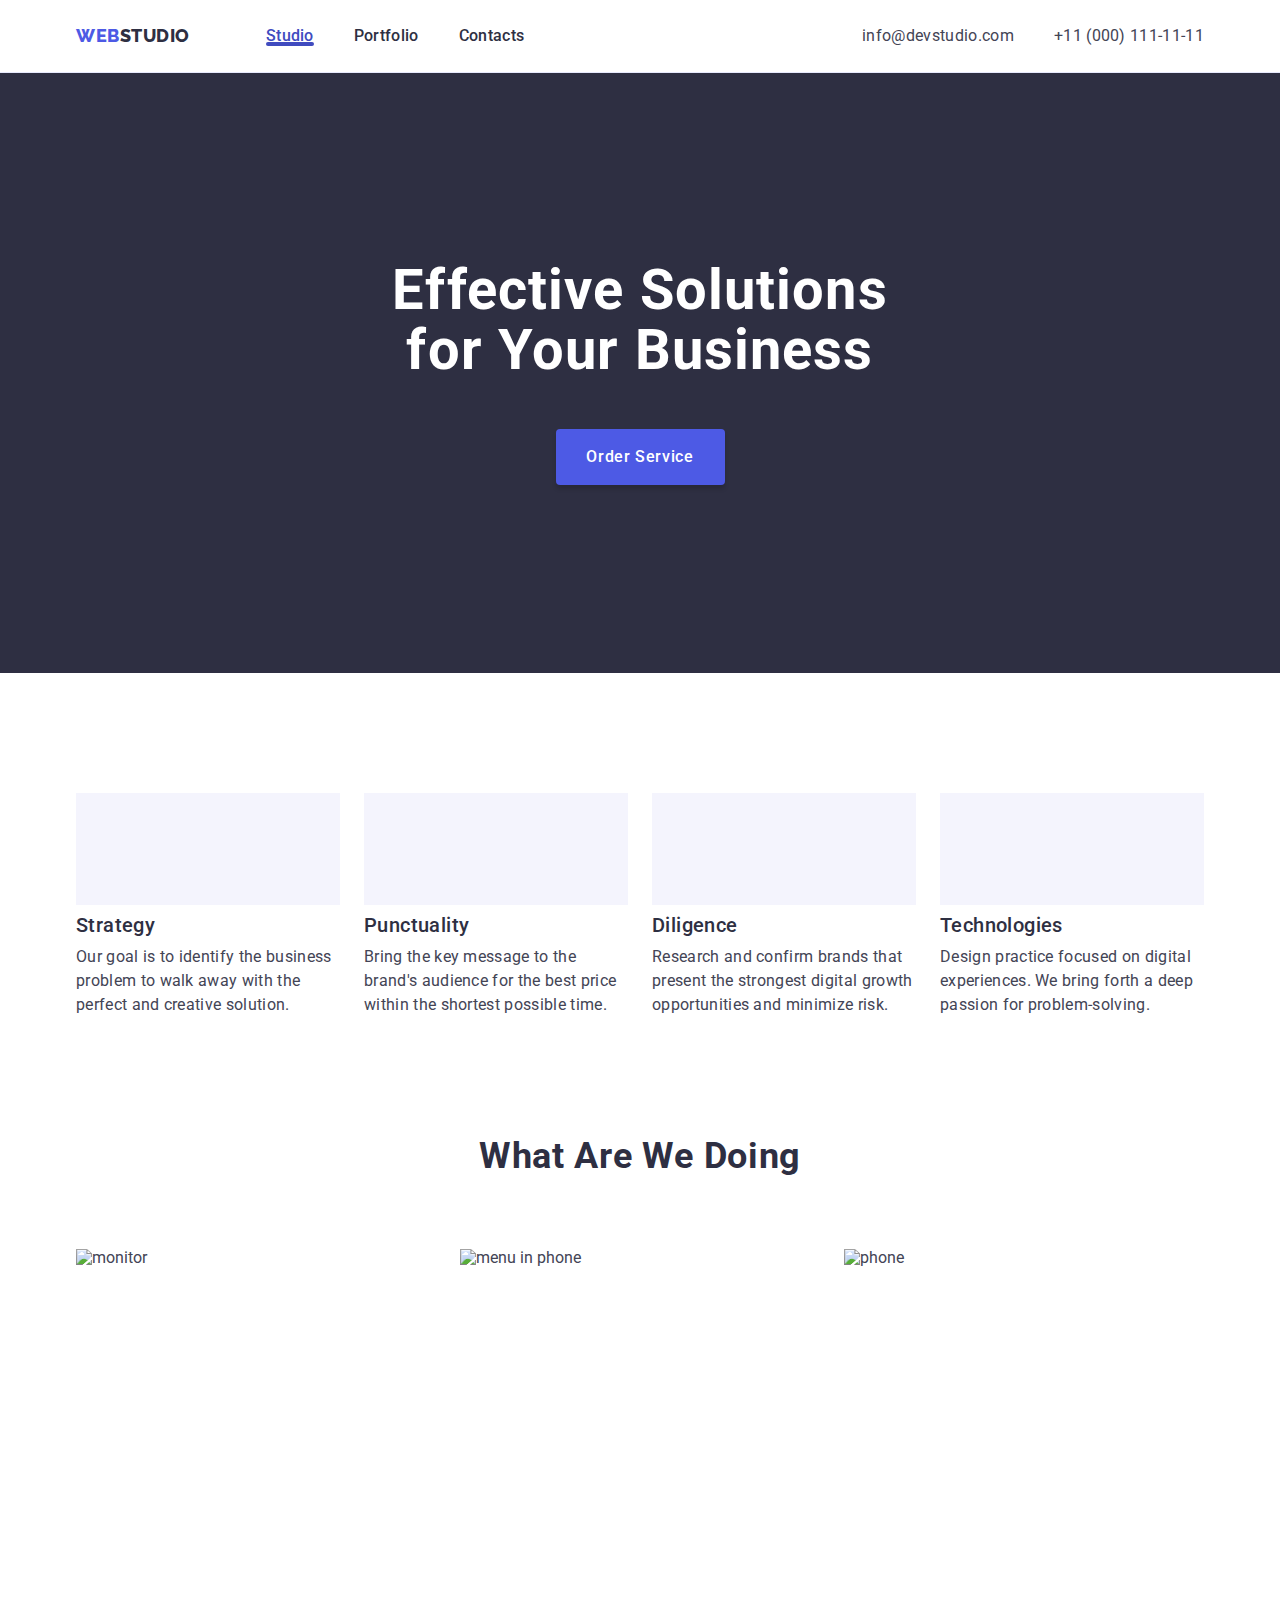
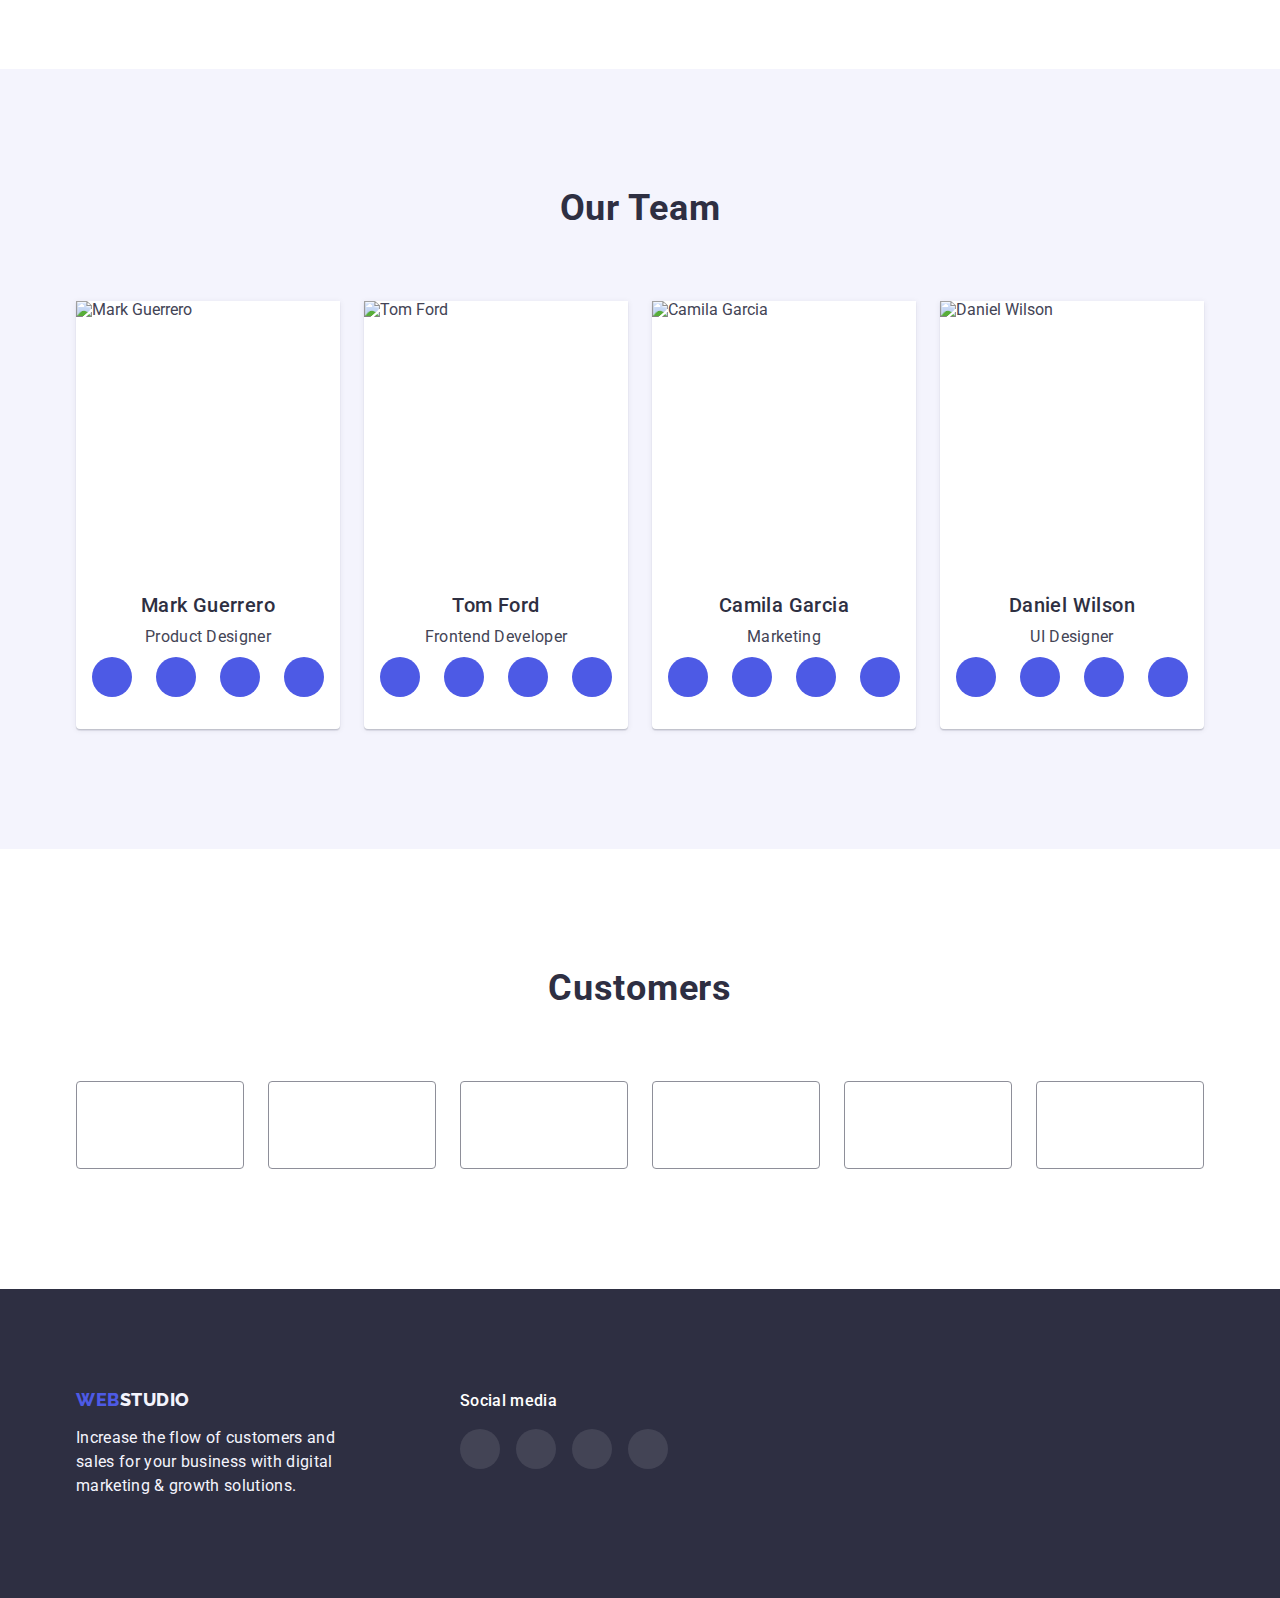
==== commit 736071b4: "ввввввв" ====
--- a/index.html
+++ b/index.html
@@ -17,10 +17,10 @@
       rel="stylesheet"
       href="https://cdnjs.cloudflare.com/ajax/libs/modern-normalize/2.0.0/modern-normalize.min.css"
     />
-    crossorigin="anonymous" referrerpolicy="no-referrer" />
 
     <link rel="stylesheet" href="./css/styles.css" />
   </head>
+
   <body>
     <header class="header">
       <div class="container header-container">
